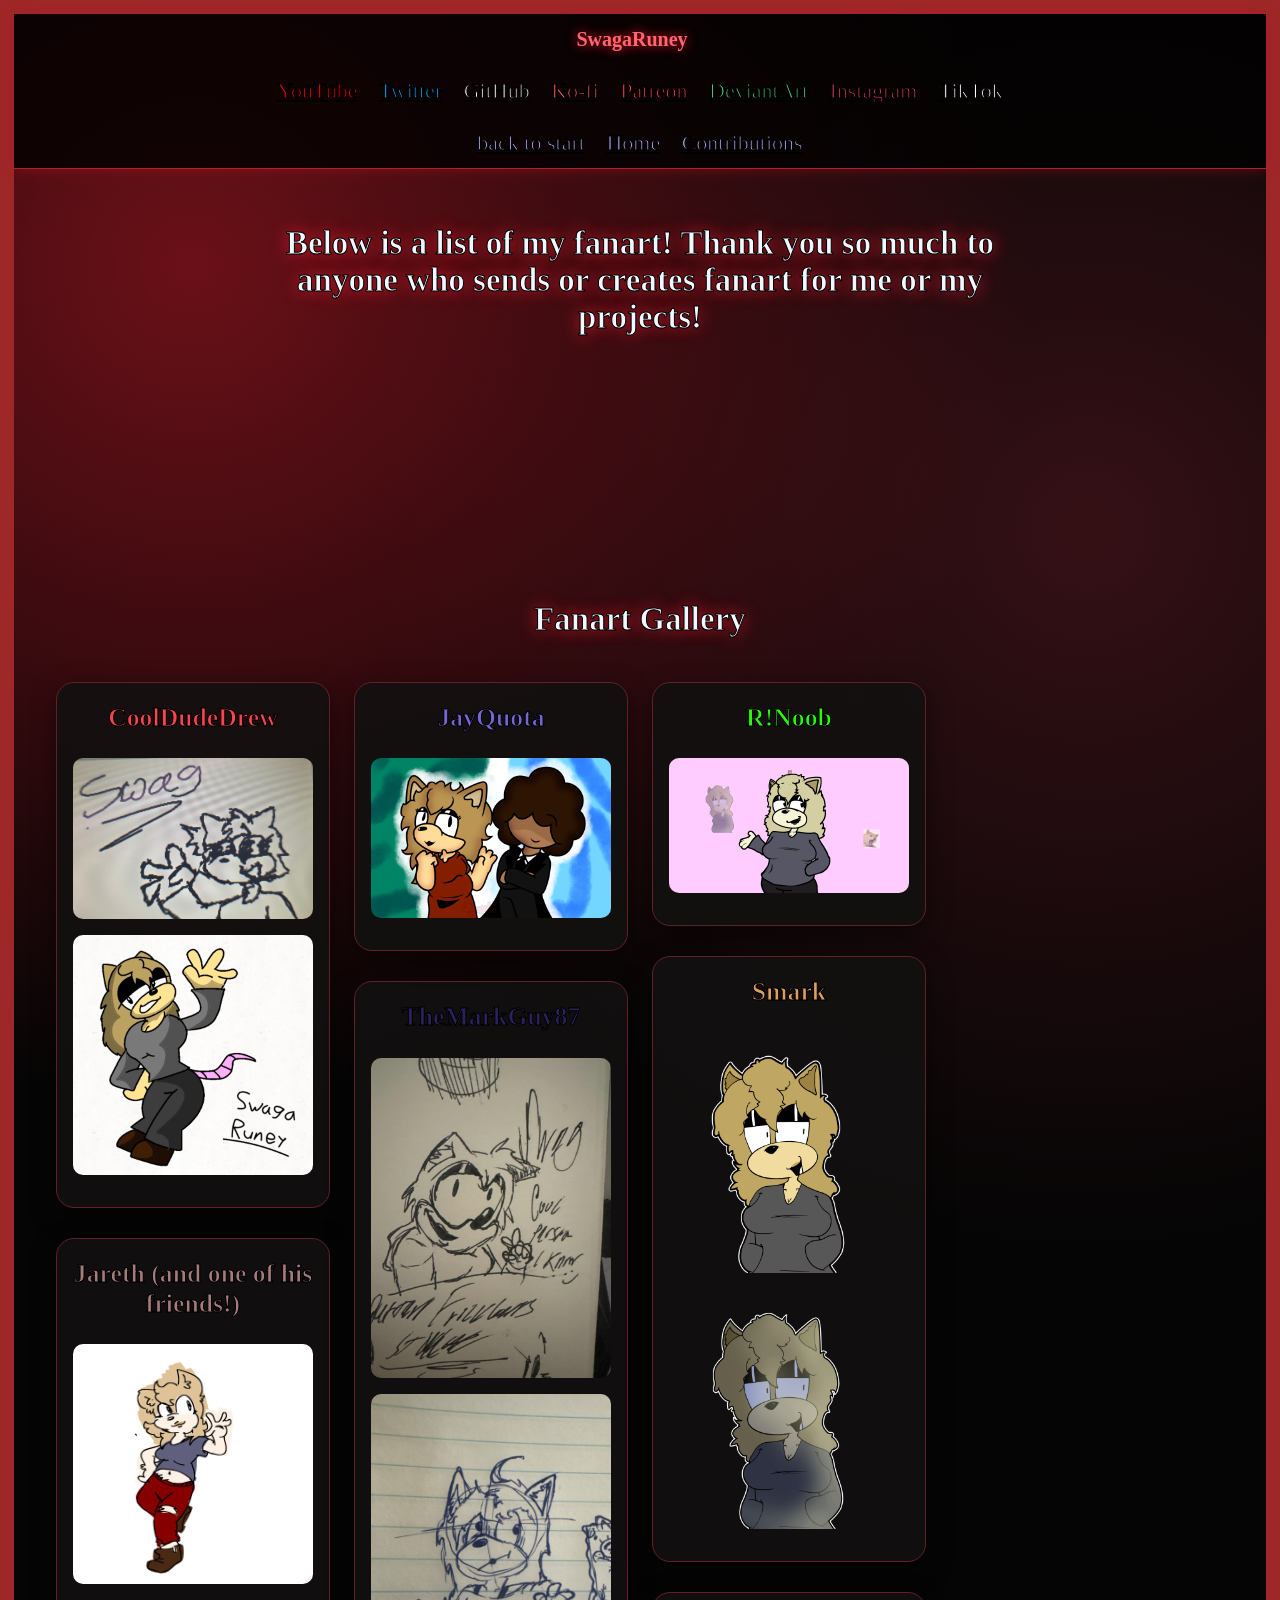
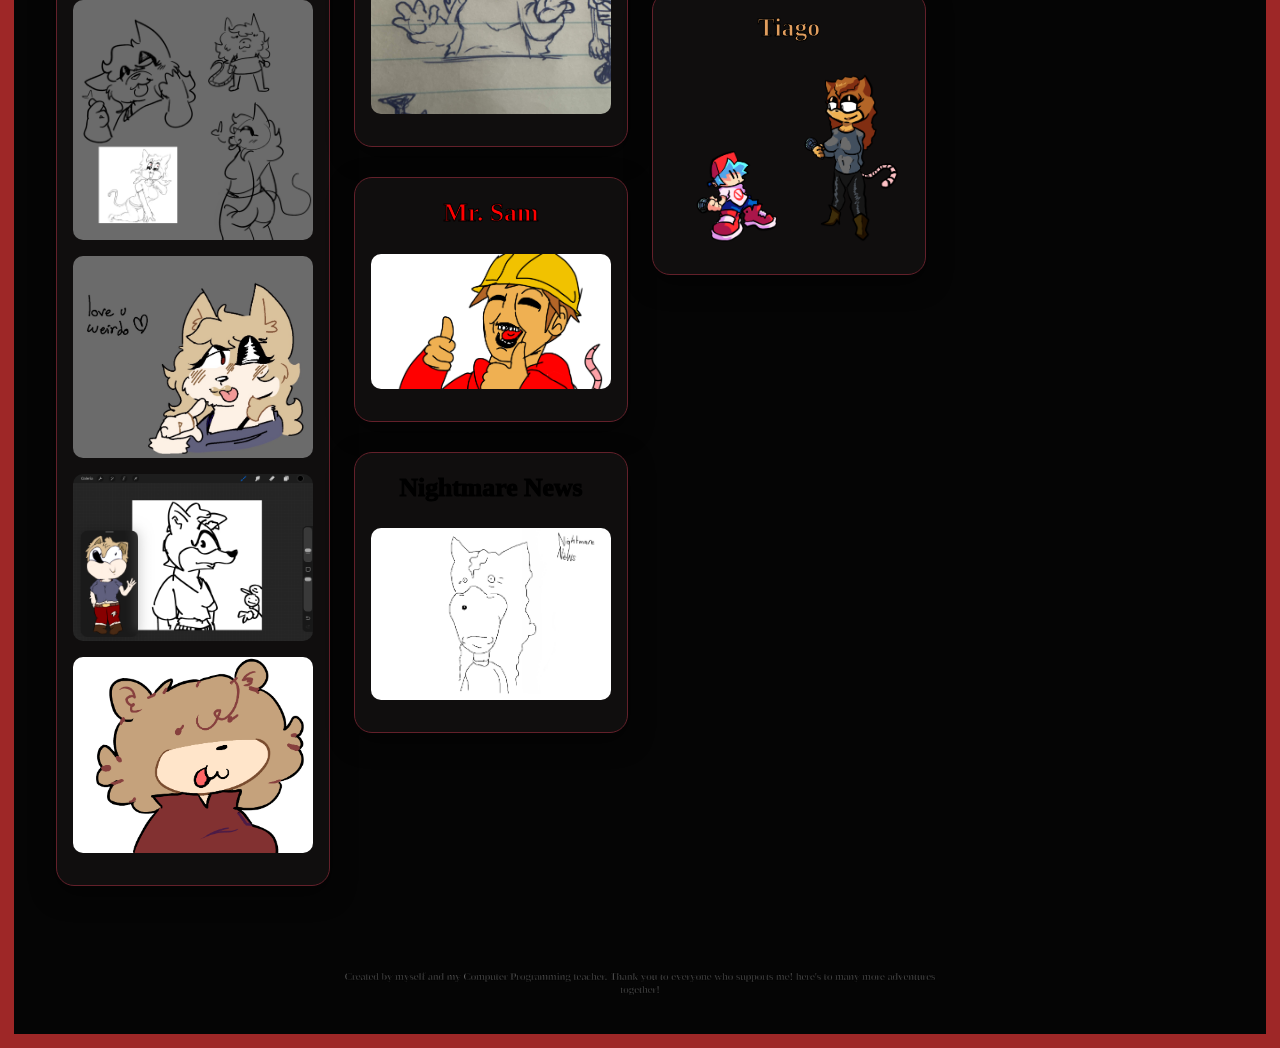
==== fanart/index.html @ 0561d1d5 "Fanart!" ====
<!DOCTYPE html><html lang="en"><head><title>MA FANART!!!</title><link rel="stylesheet" href="style.css"><style>
:root{color-scheme:dark}*{box-sizing:border-box}body{min-height:100vh;margin:0;color:#fff;background:radial-gradient(circle at 15% 10%,#6b1018 0,transparent 32%),radial-gradient(circle at 85% 20%,#351015 0,transparent 30%),#050505}header{border-bottom:1px solid #b51f2b}header strong{color:#ff6670!important;font-size:1.25rem;text-shadow:0 0 12px #ff1f35}header a{display:inline-block;transition:transform .2s,filter .2s}header a:hover{transform:translateY(-2px);filter:brightness(2.35)}h2{text-shadow:0 0 16px #e51d32}.intro{max-width:800px;margin:2rem auto;padding:0 1rem}.fanart-grid{column-width:260px;column-gap:1.5rem;max-width:1200px;width:100%;margin:0 auto;padding:1rem}.fanart-item{display:inline-block;min-width:0;width:100%;break-inside:avoid;margin:0 0 1.5rem;overflow:hidden;padding:1rem;border:1px solid #63202a;border-radius:18px;background:#121010e6;box-shadow:0 8px 25px #00000080;transition:transform .25s,border-color .25s,box-shadow .25s}.fanart-item:hover{transform:translateY(-6px);border-color:#ff3348;box-shadow:0 12px 35px #ff1f354d}.fanart-item h3{margin-top:.25rem;overflow-wrap:anywhere}.fanart-item img{display:block!important;width:100%!important;max-width:100%!important;height:auto;margin:0 auto 1rem!important;padding-bottom:0!important;border-radius:10px;transition:transform .25s}.fanart-item img:hover{transform:scale(1.025)}footer{margin-top:auto;text-align:center}
</style><link rel="icon" type="image/x-icon" href="https://i.redd.it/z6971venlho91.gif"><meta name="viewport" content="width=device-width,initial-scale=1"><meta property="og:title" content="SwagaRuney's Fan-Art"><meta property="og:description" content="List of Fan-Art created for SWAGARUNEY"><meta property="og:image" content="https://media1.tenor.com/m/HFaAfCOITCYAAAAd/deltarune-chapter-3.gif"><meta property="og:type" content="website"></head>
<link rel="icon" type="image/x-icon" href="https://i.redd.it/z6971venlho91.gif">
<meta name="viewport" content="width=device-width, initial-scale=1">
<meta property="og:title" content="SwagaRuney's Fan-Art">
<meta property="og:description" content="List of Fan-Art created for SWAGARUNEY">
<meta property="og:image" content="https://media1.tenor.com/m/HFaAfCOITCYAAAAd/deltarune-chapter-3.gif">
<meta property="og:type" content="website">
</head>

<body style="min-height:100vh;display:flex;flex-direction:column;margin:0">
<header style="margin-bottom: 24px; background: rgba(0, 0, 0, 0.82); padding: 0.75rem 1rem; text-align: center; box-shadow: 0 0 12px rgba(190, 20, 35, 0.45);">
    <strong style="color: rgb(87, 60, 60); margin-right: 1rem;">SwagaRuney</strong>
    <br><br>
    <a href="https://www.youtube.com/@swagaruney" target="_blank" rel="noopener noreferrer" style="margin: 0 0.5rem; color: #ff0000;">YouTube</a>
    <a href="https://twitter.com/SwagaRuney" target="_blank" rel="noopener noreferrer" style="margin: 0 0.5rem; color: #1da1f2;">Twitter</a>
    <a href="https://github.com/SwagaRuney" target="_blank" rel="noopener noreferrer" style="margin: 0 0.5rem; color: #f0f0f0;">GitHub</a>
    <a href="https://ko-fi.com/SwagaRuney" target="_blank" rel="noopener noreferrer" style="margin: 0 0.5rem; color: #ff5e5b;">Ko-fi</a>
    <a href="https://www.patreon.com/SwagaRuney" target="_blank" rel="noopener noreferrer" style="margin: 0 0.5rem; color: #ff424d;">Patreon</a>
    <a href="https://www.deviantart.com/aevanthefunnyman" target="_blank" rel="noopener noreferrer" style="margin: 0 0.5rem; color: #4dc47d;">DeviantArt</a>
    <a href="https://www.instagram.com/SwagaRuney" target="_blank" rel="noopener noreferrer" style="margin: 0 0.5rem; color: #e4405f;">Instagram</a>
    <a href="https://www.tiktok.com/@..chelvinwelvinthesecond" target="_blank" rel="noopener noreferrer" style="margin: 0 0.5rem; color: #ffffff;">TikTok</a>
    <br><br>
    <a href="https://swagaruney.github.io/SwagaWebsite/" style="margin: 0 0.5rem; color: #b8b8ff;">back to start</a>
    <a href="https://swagaruney.github.io/SwagaWebsite/home/" style="margin: 0 0.5rem; color: #b8b8ff;">Home</a>
    <a href="https://swagaruney.github.io/SwagaWebsite/contributions/" style="margin: 0 0.5rem; color: #b8b8ff;">Contributions</a>
</header>

<h2 class="intro" style="text-align:center">Below is a list of my fanart! Thank you so much to anyone who sends or creates fanart for me or my projects!</h2>

<marquee behavior="slide" scrollamount="1"><img height="200" width="175" src="../images/son.gif" alt="Animated character"></marquee>

<section class="fanart-section" style="text-align:center">
  <h2>Fanart Gallery</h2>
  <div class="fanart-grid">
    <div class="fanart-item">
      <h3 style="color: #ff424d;">CoolDudeDrew</h3>
      <img src="../images/fanart/drew1.jpg" alt="drew1" style="display: flex; width: 100%; max-width: 480px; height: auto; margin: 0 auto; padding-bottom: 22px;">
      <img src="../images/fanart/drew2.jpg" alt="drew2" style="display: flex; width: 100%; max-width: 480px; height: auto; margin: 0 auto; padding-bottom: 22px;">
    </div>

    <div class="fanart-item">
      <h3 style="color: #a57b7e;">Jareth (and one of his friends!)</h3>
      <img src="../images\fanart\jareth.png" alt="jareth1" style="display: flex; width: 100%; max-width: 480px; height: auto; margin: 0 auto; padding-bottom: 22px;">
      <img src="../images\fanart\jareth1.png" alt="jareth2" style="display: flex; width: 100%; max-width: 480px; height: auto; margin: 0 auto; padding-bottom: 22px;">
      <img src="../images\fanart\jareth2.png" alt="jareth3" style="display: flex; width: 100%; max-width: 480px; height: auto; margin: 0 auto; padding-bottom: 22px;">
      <img src="../images\fanart\jarethfriend.png" alt="jareth4" style="display: flex; width: 100%; max-width: 480px; height: auto; margin: 0 auto; padding-bottom: 22px;">
      <img src="../images\fanart\jaweth.png" alt="jareth5" style="display: flex; width: 100%; max-width: 480px; height: auto; margin: 0 auto; padding-bottom: 22px;">
    </div>

    <div class="fanart-item">
      <h3 style="color: #7566d6;">JayQuota</h3>
      <img src="../images\fanart\jayquota.png" alt="jay1" style="display: flex; width: 100%; max-width: 480px; height: auto; margin: 0 auto; padding-bottom: 22px;">
    </div>
    <div class="fanart-item">
      <h3 style="color: #2a225d;">TheMarkGuy87</h3>
      <img src="../images\fanart\mark.jpg" alt="mark" style="display: flex; width: 100%; max-width: 480px; height: auto; margin: 0 auto; padding-bottom: 22px;">
      <img src="../images\fanart\mark1.jpg" alt="mark1" style="display: flex; width: 100%; max-width: 480px; height: auto; margin: 0 auto; padding-bottom: 22px;">
    </div>
    <div class="fanart-item">
      <h3 style="color: #ff0000;">Mr. Sam</h3>
      <img src="../images\fanart\mrsam.png" alt="mrSam" style="display: flex; width: 100%; max-width: 480px; height: auto; margin: 0 auto; padding-bottom: 22px;">
    </div>
    <div class="fanart-item">
      <h3 style="color: #000000;">Nightmare News</h3>
      <img src="../images\fanart\nightmarenews.jpg" alt="nightn" style="display: flex; width: 100%; max-width: 480px; height: auto; margin: 0 auto; padding-bottom: 22px;">
    </div>
    <div class="fanart-item">
      <h3 style="color: #26ff00;">R!Noob</h3>
      <img src="../images\fanart\rnoob.png" alt="Rboob" style="display: flex; width: 100%; max-width: 480px; height: auto; margin: 0 auto; padding-bottom: 22px;">
    </div>
    <div class="fanart-item">
      <h3 style="color: #e09d5e;">Smark</h3>
      <img src="../images\fanart\smark.png" alt="smar" style="display: flex; width: 100%; max-width: 480px; height: auto; margin: 0 auto; padding-bottom: 22px;">
      <img src="../images\fanart\smarkalt.png" alt="smara" style="display: flex; width: 100%; max-width: 480px; height: auto; margin: 0 auto; padding-bottom: 22px;">
    </div>
    <div class="fanart-item">
      <h3 style="color: #e09d5e;">Tiago</h3>
      <img src="../images\fanart\tiago.png" alt="tiago" style="display: flex; width: 100%; max-width: 480px; height: auto; margin: 0 auto; padding-bottom: 22px;">
    </div>
  </div>
</section>

<footer>
  <p style="color: rgb(155, 155, 155); scale: 0.5;">Created by myself and my Computer Programming teacher. Thank you to everyone who supports me! here's to many more adventures together!</p>
</footer>

<!--

slight credit to copilots sources because lowkey its a good way to get ideas

-->

</body>
</html>
---- fanart/style.css ----
@font-face {
            font-family: PixelOperatorMono;
            src: url("../PixelOperatorMonoHB8.ttf");
    }
        @font-face {
            font-family: spongefont;
            src: url("../SomeTimeLater.otf");
    }
        .spongefont {
            font-family: spongefont;
    }
        canvas {
            image-rendering: pixelated;
            image-rendering: crisp-edges;
    }
        marquee img {
            /*background-color: #e6f2ff;
            border: 14px solid #b2d1f1;
            */
            padding: 0;
            margin: 0;
    }
        marquee p {
            margin: 0;
            padding: 0;
    }
        summary {
            color:aliceblue;
            -webkit-text-stroke: 1px #000;
    }
        body {
            font-family: 'PixelOperatorMono';font-size: 22px;
            background-image: url('../images/fanart/crashygoonpocalypse.jpg');
            background-size: contain;
            background-color: #241e50;

            margin: 0; /* Remove default margin */
            border: 14px solid #9e2727; /* Thickness, style, color */
            padding: 0px; /* Space inside the border */
            min-height: 100vh; /* Ensure full height */
            box-sizing: content-box; /* Include border in total size */
    }
        h1 {
            color: aliceblue;
            -webkit-text-stroke: 1px #000;
    }
        h2 {
            color: aliceblue;
            -webkit-text-stroke: 1px #000;
    }
        h3 {
            color: aliceblue;
            -webkit-text-stroke: 1px #000;
    }
        h4 {
            color: aliceblue;
            -webkit-text-stroke: 1px #000;
    }
        p {
            color: aliceblue;
            -webkit-text-stroke: 1px #000;
    }
        ul {
            margin-bottom: 0;
            text-align: center;
            color: aliceblue;
            -webkit-text-stroke: 1px #000;
    }   
        li {
            margin-bottom: 0;
            text-align: center;
            color: aliceblue;
            -webkit-text-stroke: 1px #000;
    }
        footer {
            text-align: center;
            padding: 3px;
            --background-color: DarkSalmon;
            color: white;
    }
        a {
            color: aliceblue;
            -webkit-text-stroke: 1px #000;
    }
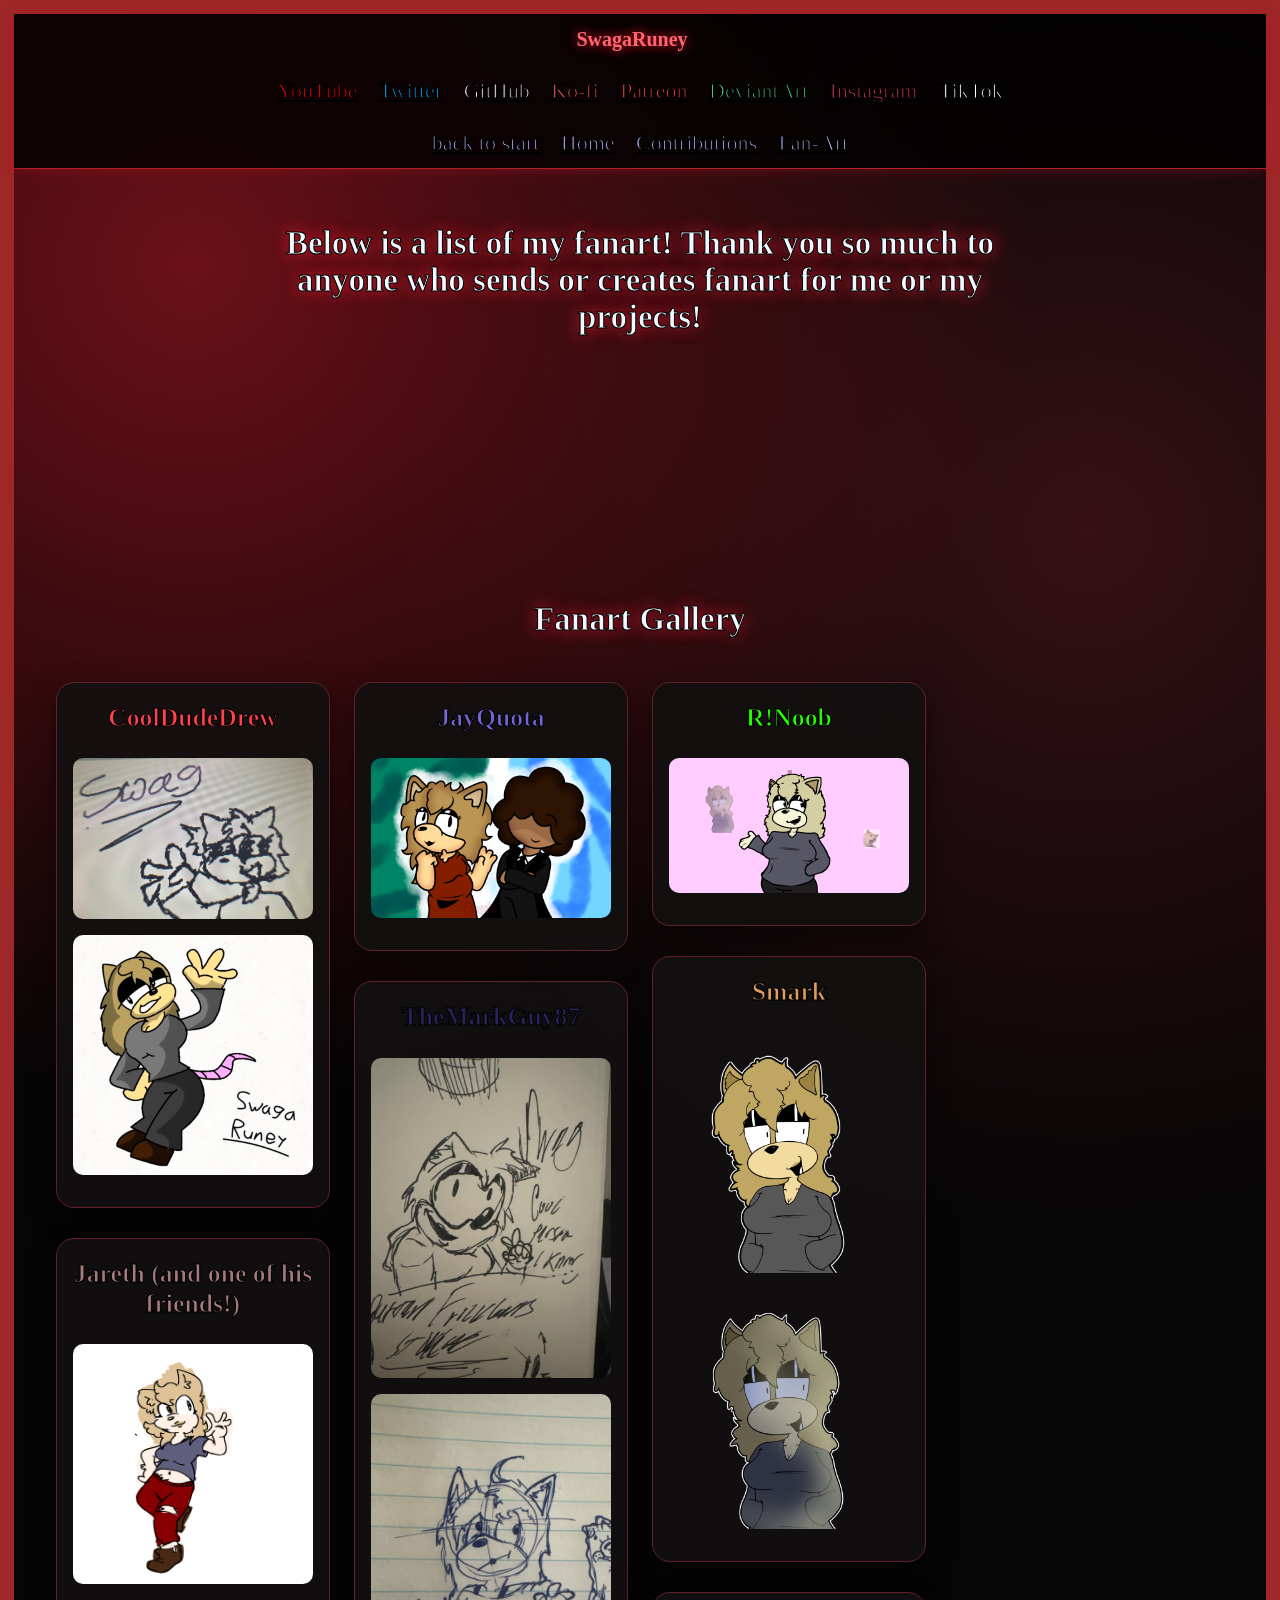
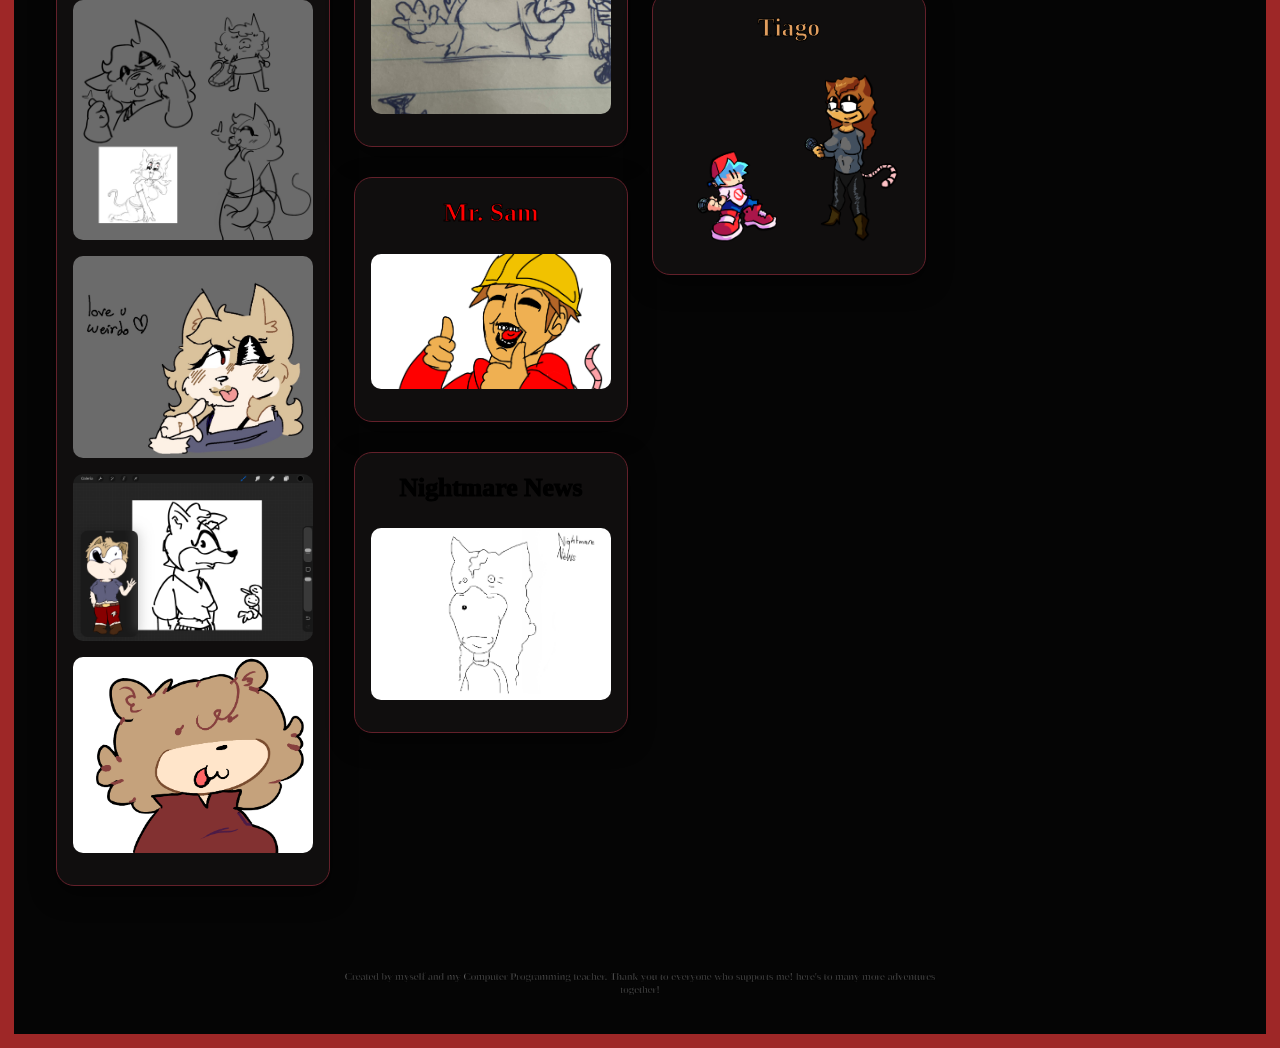
==== commit 11c8c5c9: "a" ====
--- a/fanart/index.html
+++ b/fanart/index.html
@@ -1,12 +1,24 @@
-<!DOCTYPE html><html lang="en"><head><title>MA FANART!!!</title><link rel="stylesheet" href="style.css"><style>
-:root{color-scheme:dark}*{box-sizing:border-box}body{min-height:100vh;margin:0;color:#fff;background:radial-gradient(circle at 15% 10%,#6b1018 0,transparent 32%),radial-gradient(circle at 85% 20%,#351015 0,transparent 30%),#050505}header{border-bottom:1px solid #b51f2b}header strong{color:#ff6670!important;font-size:1.25rem;text-shadow:0 0 12px #ff1f35}header a{display:inline-block;transition:transform .2s,filter .2s}header a:hover{transform:translateY(-2px);filter:brightness(2.35)}h2{text-shadow:0 0 16px #e51d32}.intro{max-width:800px;margin:2rem auto;padding:0 1rem}.fanart-grid{column-width:260px;column-gap:1.5rem;max-width:1200px;width:100%;margin:0 auto;padding:1rem}.fanart-item{display:inline-block;min-width:0;width:100%;break-inside:avoid;margin:0 0 1.5rem;overflow:hidden;padding:1rem;border:1px solid #63202a;border-radius:18px;background:#121010e6;box-shadow:0 8px 25px #00000080;transition:transform .25s,border-color .25s,box-shadow .25s}.fanart-item:hover{transform:translateY(-6px);border-color:#ff3348;box-shadow:0 12px 35px #ff1f354d}.fanart-item h3{margin-top:.25rem;overflow-wrap:anywhere}.fanart-item img{display:block!important;width:100%!important;max-width:100%!important;height:auto;margin:0 auto 1rem!important;padding-bottom:0!important;border-radius:10px;transition:transform .25s}.fanart-item img:hover{transform:scale(1.025)}footer{margin-top:auto;text-align:center}
-</style><link rel="icon" type="image/x-icon" href="https://i.redd.it/z6971venlho91.gif"><meta name="viewport" content="width=device-width,initial-scale=1"><meta property="og:title" content="SwagaRuney's Fan-Art"><meta property="og:description" content="List of Fan-Art created for SWAGARUNEY"><meta property="og:image" content="https://media1.tenor.com/m/HFaAfCOITCYAAAAd/deltarune-chapter-3.gif"><meta property="og:type" content="website"></head>
-<link rel="icon" type="image/x-icon" href="https://i.redd.it/z6971venlho91.gif">
-<meta name="viewport" content="width=device-width, initial-scale=1">
-<meta property="og:title" content="SwagaRuney's Fan-Art">
-<meta property="og:description" content="List of Fan-Art created for SWAGARUNEY">
-<meta property="og:image" content="https://media1.tenor.com/m/HFaAfCOITCYAAAAd/deltarune-chapter-3.gif">
-<meta property="og:type" content="website">
+<!DOCTYPE html><html lang="en">
+<head>
+  <title>MA FANART!!!</title>
+  <link rel="stylesheet" href="style.css">
+  
+  <style>
+    :root{color-scheme:dark}*{box-sizing:border-box}body{min-height:100vh;margin:0;color:#fff;background:radial-gradient(circle at 15% 10%,#6b1018 0,transparent 32%),radial-gradient(circle at 85% 20%,#351015 0,transparent 30%),#050505}header{border-bottom:1px solid #b51f2b}header strong{color:#ff6670!important;font-size:1.25rem;text-shadow:0 0 12px #ff1f35}header a{display:inline-block;transition:transform .2s,filter .2s}header a:hover{transform:translateY(-2px);filter:brightness(2.35)}h2{text-shadow:0 0 16px #e51d32}.intro{max-width:800px;margin:2rem auto;padding:0 1rem}.fanart-grid{column-width:260px;column-gap:1.5rem;max-width:1200px;width:100%;margin:0 auto;padding:1rem}.fanart-item{display:inline-block;min-width:0;width:100%;break-inside:avoid;margin:0 0 1.5rem;overflow:hidden;padding:1rem;border:1px solid #63202a;border-radius:18px;background:#121010e6;box-shadow:0 8px 25px #00000080;transition:transform .25s,border-color .25s,box-shadow .25s}.fanart-item:hover{transform:translateY(-6px);border-color:#ff3348;box-shadow:0 12px 35px #ff1f354d}.fanart-item h3{margin-top:.25rem;overflow-wrap:anywhere}.fanart-item img{display:block!important;width:100%!important;max-width:100%!important;height:auto;margin:0 auto 1rem!important;padding-bottom:0!important;border-radius:10px;transition:transform .25s}.fanart-item img:hover{transform:scale(1.025)}footer{margin-top:auto;text-align:center}
+  </style>
+
+  <link rel="icon" type="image/x-icon" href="https://i.redd.it/z6971venlho91.gif">
+  <meta name="viewport" content="width=device-width,initial-scale=1">
+  <meta property="og:title" content="SwagaRuney's Fan-Art">
+  <meta property="og:description" content="List of Fan-Art created for SWAGARUNEY because ya'll are awesome">
+  <meta property="og:image" content="https://media1.tenor.com/m/HFaAfCOITCYAAAAd/deltarune-chapter-3.gif">
+  <meta property="og:type" content="website">
+  <link rel="icon" type="image/x-icon" href="https://i.redd.it/z6971venlho91.gif">
+  <meta name="viewport" content="width=device-width, initial-scale=1">
+  <meta property="og:title" content="SwagaRuney's Fan-Art">
+  <meta property="og:description" content="List of Fan-Art created for SWAGARUNEY">
+  <meta property="og:image" content="https://media1.tenor.com/m/HFaAfCOITCYAAAAd/deltarune-chapter-3.gif">
+  <meta property="og:type" content="website">
 </head>
 
 <body style="min-height:100vh;display:flex;flex-direction:column;margin:0">
@@ -25,7 +37,8 @@
     <a href="https://swagaruney.github.io/SwagaWebsite/" style="margin: 0 0.5rem; color: #b8b8ff;">back to start</a>
     <a href="https://swagaruney.github.io/SwagaWebsite/home/" style="margin: 0 0.5rem; color: #b8b8ff;">Home</a>
     <a href="https://swagaruney.github.io/SwagaWebsite/contributions/" style="margin: 0 0.5rem; color: #b8b8ff;">Contributions</a>
-</header>
+    <a href="https://swagaruney.github.io/SwagaWebsite/fanart/" style="margin: 0 0.5rem; color: #b8b8ff;">Fan-Art</a>
+  </header>
 
 <h2 class="intro" style="text-align:center">Below is a list of my fanart! Thank you so much to anyone who sends or creates fanart for me or my projects!</h2>
 
@@ -88,9 +101,20 @@
 
 <!--
 
-slight credit to copilots sources because lowkey its a good way to get ideas
+slight credit to copilots sources, 
+for example, the image chooser because lowkey 
+theres no way i would have gotten this blindly...
 
 -->
 
+<script>
+document.querySelectorAll('.fanart-item img').forEach(image => {
+  image.style.cursor = 'pointer';
+  image.addEventListener('click', () => {
+    window.location.href = image.src;
+  });
+});
+</script>
+
 </body>
 </html>
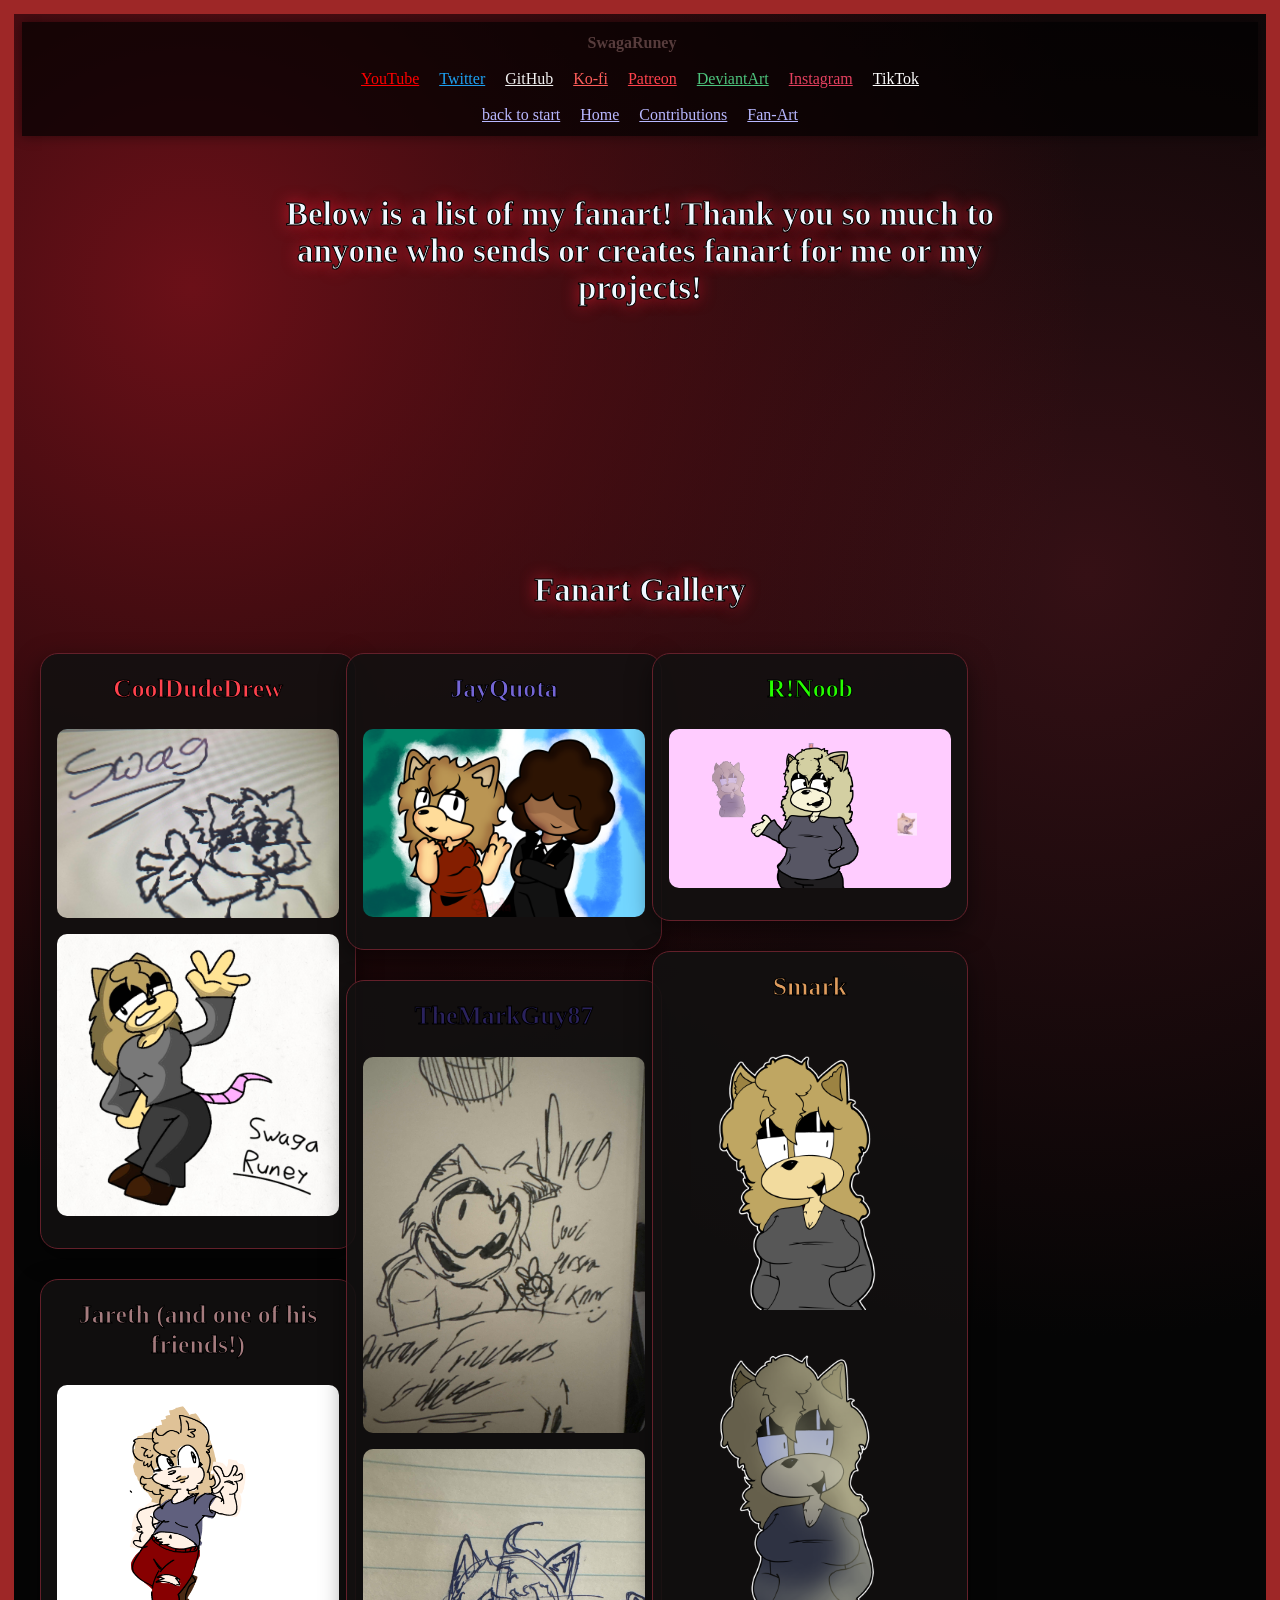
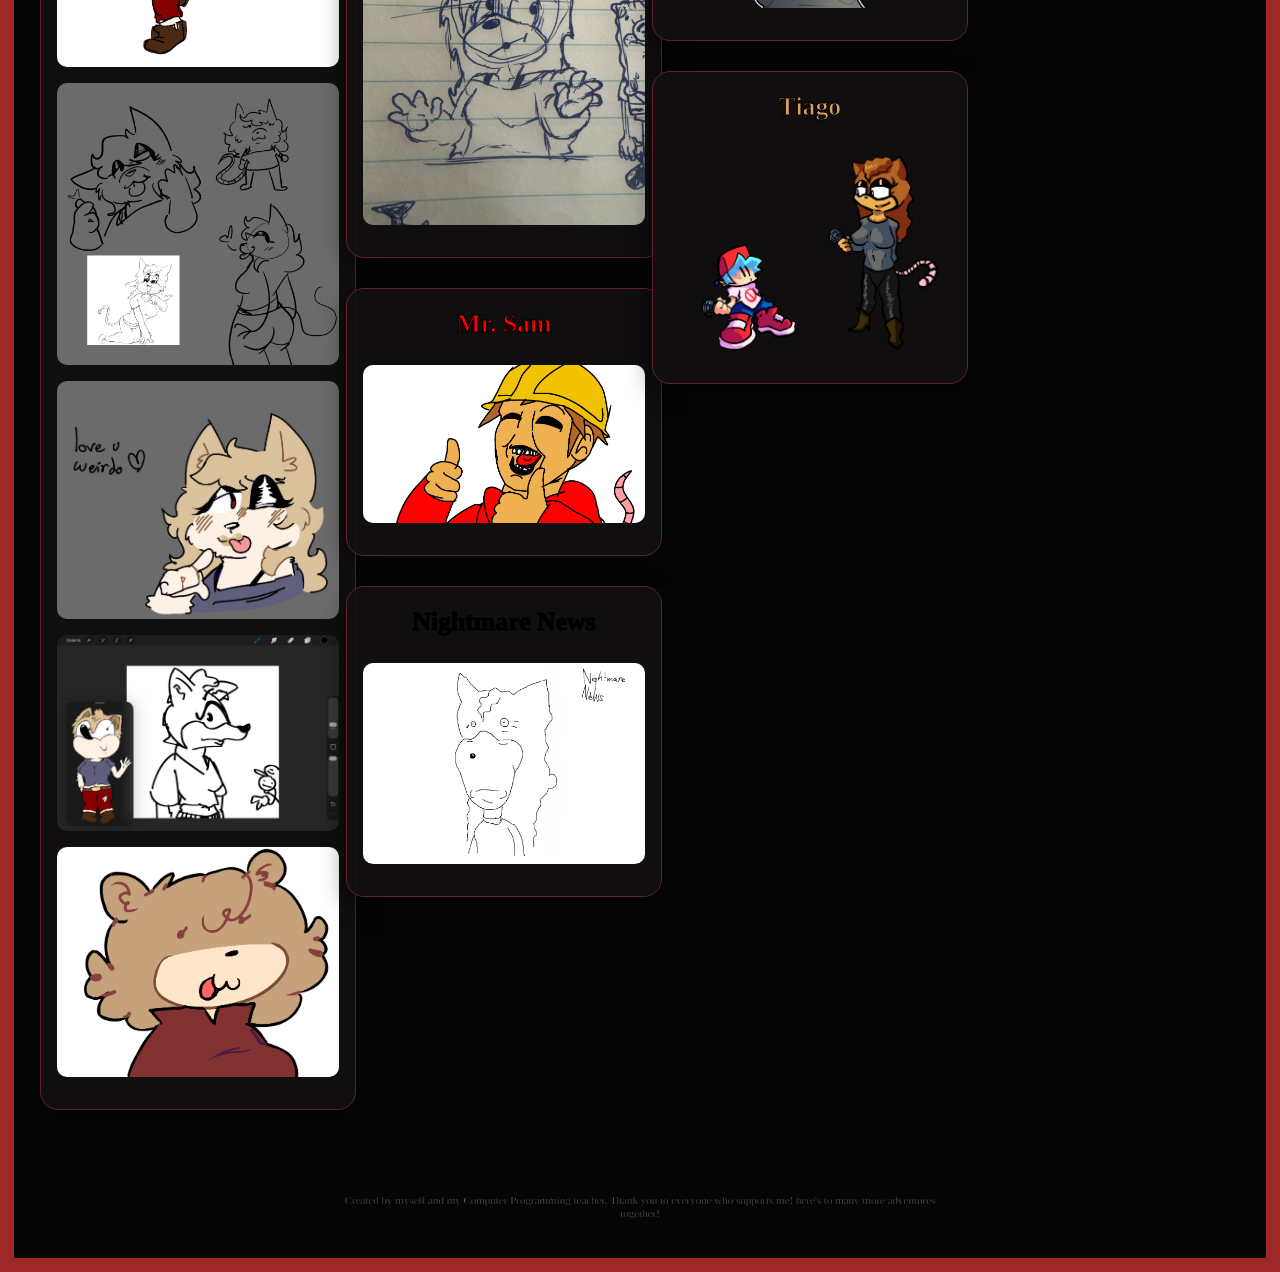
==== commit 77e6b38b: "easy NAV addition addition of an easy-to-update NAV so i can add different things to my website with" ====
--- a/fanart/index.html
+++ b/fanart/index.html
@@ -4,7 +4,7 @@
   <link rel="stylesheet" href="style.css">
   
   <style>
-    :root{color-scheme:dark}*{box-sizing:border-box}body{min-height:100vh;margin:0;color:#fff;background:radial-gradient(circle at 15% 10%,#6b1018 0,transparent 32%),radial-gradient(circle at 85% 20%,#351015 0,transparent 30%),#050505}header{border-bottom:1px solid #b51f2b}header strong{color:#ff6670!important;font-size:1.25rem;text-shadow:0 0 12px #ff1f35}header a{display:inline-block;transition:transform .2s,filter .2s}header a:hover{transform:translateY(-2px);filter:brightness(2.35)}h2{text-shadow:0 0 16px #e51d32}.intro{max-width:800px;margin:2rem auto;padding:0 1rem}.fanart-grid{column-width:260px;column-gap:1.5rem;max-width:1200px;width:100%;margin:0 auto;padding:1rem}.fanart-item{display:inline-block;min-width:0;width:100%;break-inside:avoid;margin:0 0 1.5rem;overflow:hidden;padding:1rem;border:1px solid #63202a;border-radius:18px;background:#121010e6;box-shadow:0 8px 25px #00000080;transition:transform .25s,border-color .25s,box-shadow .25s}.fanart-item:hover{transform:translateY(-6px);border-color:#ff3348;box-shadow:0 12px 35px #ff1f354d}.fanart-item h3{margin-top:.25rem;overflow-wrap:anywhere}.fanart-item img{display:block!important;width:100%!important;max-width:100%!important;height:auto;margin:0 auto 1rem!important;padding-bottom:0!important;border-radius:10px;transition:transform .25s}.fanart-item img:hover{transform:scale(1.025)}footer{margin-top:auto;text-align:center}
+    :root*{box-sizing:border-box}body{min-height:100vh;margin:0;color:#fff;background:radial-gradient(circle at 15% 10%,#6b1018 0,transparent 32%),radial-gradient(circle at 85% 20%,#351015 0,transparent 30%),#050505}header{border-bottom:1px solid #b51f2b}header strong{color:#ff6670!important;font-size:1.25rem;text-shadow:0 0 12px #ff1f35}header a{display:inline-block;transition:transform .2s,filter .2s}header a:hover{transform:translateY(-2px);filter:brightness(2.35)}h2{text-shadow:0 0 16px #e51d32}.intro{max-width:800px;margin:2rem auto;padding:0 1rem}.fanart-grid{column-width:260px;column-gap:1.5rem;max-width:1200px;width:100%;margin:0 auto;padding:1rem}.fanart-item{display:inline-block;min-width:0;width:100%;break-inside:avoid;margin:0 0 1.5rem;overflow:hidden;padding:1rem;border:1px solid #63202a;border-radius:18px;background:#121010e6;box-shadow:0 8px 25px #00000080;transition:transform .25s,border-color .25s,box-shadow .25s}.fanart-item:hover{transform:translateY(-6px);border-color:#ff3348;box-shadow:0 12px 35px #ff1f354d}.fanart-item h3{margin-top:.25rem;overflow-wrap:anywhere}.fanart-item img{display:block!important;width:100%!important;max-width:100%!important;height:auto;margin:0 auto 1rem!important;padding-bottom:0!important;border-radius:10px;transition:transform .25s}.fanart-item img:hover{transform:scale(1.025)}footer{margin-top:auto;text-align:center}
   </style>
 
   <link rel="icon" type="image/x-icon" href="https://i.redd.it/z6971venlho91.gif">
@@ -21,28 +21,13 @@
   <meta property="og:type" content="website">
 </head>
 
+<iframe width="100%" style="border: none; " src="../nav/nav.html"></iframe>
+
 <body style="min-height:100vh;display:flex;flex-direction:column;margin:0">
-<header style="margin-bottom: 24px; background: rgba(0, 0, 0, 0.82); padding: 0.75rem 1rem; text-align: center; box-shadow: 0 0 12px rgba(190, 20, 35, 0.45);">
-    <strong style="color: rgb(87, 60, 60); margin-right: 1rem;">SwagaRuney</strong>
-    <br><br>
-    <a href="https://www.youtube.com/@swagaruney" target="_blank" rel="noopener noreferrer" style="margin: 0 0.5rem; color: #ff0000;">YouTube</a>
-    <a href="https://twitter.com/SwagaRuney" target="_blank" rel="noopener noreferrer" style="margin: 0 0.5rem; color: #1da1f2;">Twitter</a>
-    <a href="https://github.com/SwagaRuney" target="_blank" rel="noopener noreferrer" style="margin: 0 0.5rem; color: #f0f0f0;">GitHub</a>
-    <a href="https://ko-fi.com/SwagaRuney" target="_blank" rel="noopener noreferrer" style="margin: 0 0.5rem; color: #ff5e5b;">Ko-fi</a>
-    <a href="https://www.patreon.com/SwagaRuney" target="_blank" rel="noopener noreferrer" style="margin: 0 0.5rem; color: #ff424d;">Patreon</a>
-    <a href="https://www.deviantart.com/aevanthefunnyman" target="_blank" rel="noopener noreferrer" style="margin: 0 0.5rem; color: #4dc47d;">DeviantArt</a>
-    <a href="https://www.instagram.com/SwagaRuney" target="_blank" rel="noopener noreferrer" style="margin: 0 0.5rem; color: #e4405f;">Instagram</a>
-    <a href="https://www.tiktok.com/@..chelvinwelvinthesecond" target="_blank" rel="noopener noreferrer" style="margin: 0 0.5rem; color: #ffffff;">TikTok</a>
-    <br><br>
-    <a href="https://swagaruney.github.io/SwagaWebsite/" style="margin: 0 0.5rem; color: #b8b8ff;">back to start</a>
-    <a href="https://swagaruney.github.io/SwagaWebsite/home/" style="margin: 0 0.5rem; color: #b8b8ff;">Home</a>
-    <a href="https://swagaruney.github.io/SwagaWebsite/contributions/" style="margin: 0 0.5rem; color: #b8b8ff;">Contributions</a>
-    <a href="https://swagaruney.github.io/SwagaWebsite/fanart/" style="margin: 0 0.5rem; color: #b8b8ff;">Fan-Art</a>
-  </header>
 
 <h2 class="intro" style="text-align:center">Below is a list of my fanart! Thank you so much to anyone who sends or creates fanart for me or my projects!</h2>
 
-<marquee behavior="slide" scrollamount="1"><img height="200" width="175" src="../images/son.gif" alt="Animated character"></marquee>
+<marquee behavior="scroll" scrollamount="1"><img height="200" width="175" src="../images/son.gif" alt="Animated character"></marquee>
 
 <section class="fanart-section" style="text-align:center">
   <h2>Fanart Gallery</h2>
